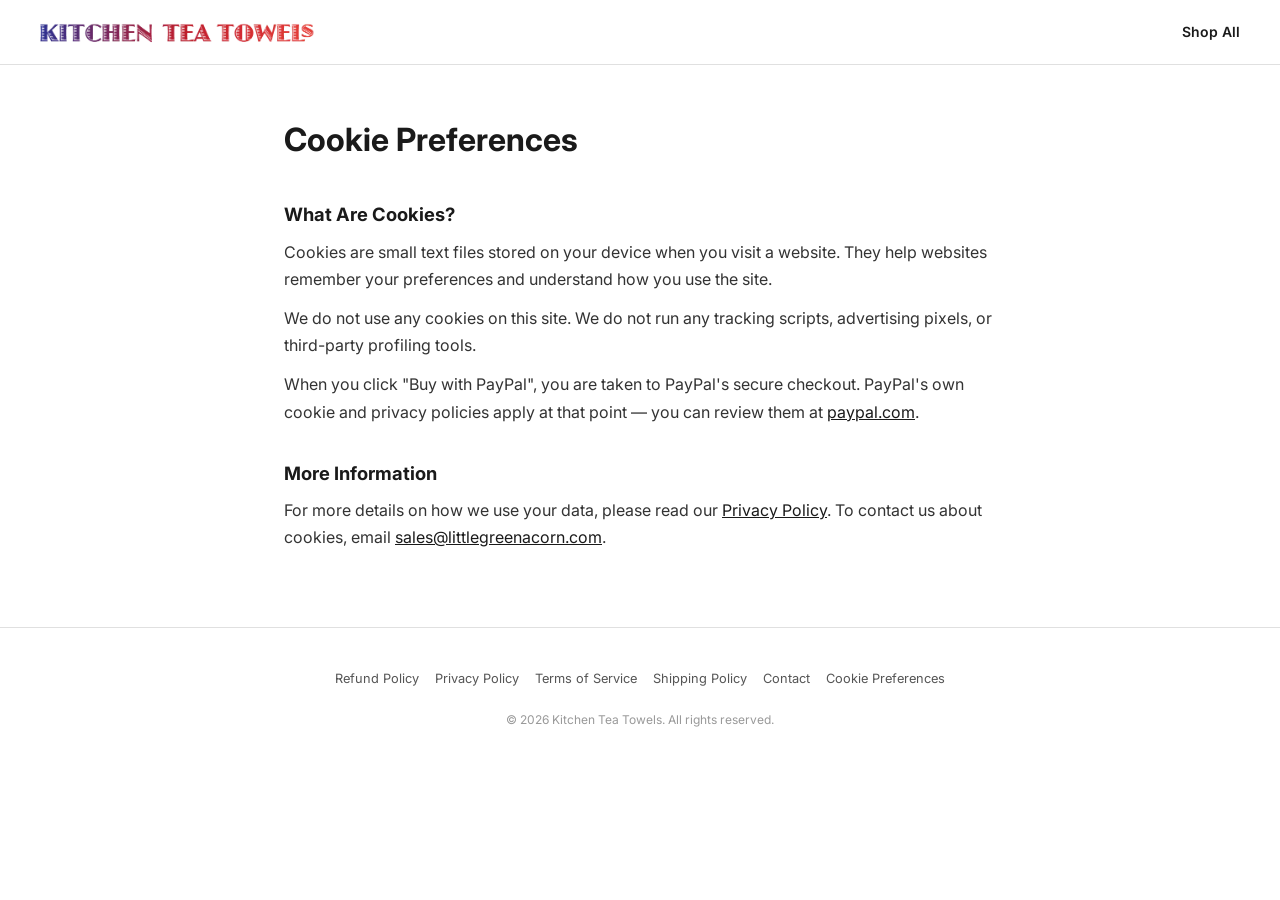
==== cookies.html @ 4b046562 "Initial commit — Kitchen Tea Towels static shop All HTML, JS, CSS, policy pages, admin panel, and pr" ====
<!DOCTYPE html>
<html lang="en">
<head>
  <meta charset="UTF-8" />
  <meta name="viewport" content="width=device-width, initial-scale=1.0" />
  <title>Cookie Preferences | Kitchen Tea Towels</title>
  <meta name="description" content="Manage your cookie preferences for Kitchen Tea Towels." />
  <meta name="robots" content="noindex" />
  <link rel="preconnect" href="https://fonts.googleapis.com" />
  <link href="https://fonts.googleapis.com/css2?family=Inter:wght@400;600;700&display=swap" rel="stylesheet" />
  <link rel="stylesheet" href="policy.css" />
</head>
<body>
<header>
  <div class="header-inner">
    <a class="logo" href="index.html"><img src="images/kitchen-tea-towels-logo.webp" alt="Kitchen Tea Towels" class="nav-logo" /></a>
    <a href="index.html#products" class="shop-link">Shop All</a>
  </div>
</header>

<main class="policy-page">
  <h1>Cookie Preferences</h1>

  <h2>What Are Cookies?</h2>
  <p>Cookies are small text files stored on your device when you visit a website. They help websites remember your preferences and understand how you use the site.</p>

  <p>We do not use any cookies on this site. We do not run any tracking scripts, advertising pixels, or third-party profiling tools.</p>
  <p>When you click "Buy with PayPal", you are taken to PayPal's secure checkout. PayPal's own cookie and privacy policies apply at that point — you can review them at <a href="https://www.paypal.com/uk/legalhub/privacy-full" target="_blank" rel="noopener">paypal.com</a>.</p>

  <h2>More Information</h2>
  <p>For more details on how we use your data, please read our <a href="privacy-policy.html">Privacy Policy</a>. To contact us about cookies, email <a href="mailto:sales@littlegreenacorn.com">sales@littlegreenacorn.com</a>.</p>
</main>

<footer>
  <div class="footer-inner">
    <div class="footer-links">
      <a href="refund-policy.html">Refund Policy</a>
      <a href="privacy-policy.html">Privacy Policy</a>
      <a href="terms-of-service.html">Terms of Service</a>
      <a href="shipping-policy.html">Shipping Policy</a>
      <a href="contact.html">Contact</a>
      <a href="cookies.html">Cookie Preferences</a>
    </div>
    <p class="footer-copy">&copy; 2026 Kitchen Tea Towels. All rights reserved.</p>
  </div>
</footer>

</body>
</html>
---- policy.css ----
*, *::before, *::after { box-sizing: border-box; margin: 0; padding: 0; }

:root {
  --yellow: #fce477;
  --gray-light: #f5f5f5;
  --gray-mid: #e0e0e0;
  --gray-text: #555;
  --text: #1a1a1a;
  --radius: 12px;
}

body {
  font-family: 'Inter', sans-serif;
  color: var(--text);
  background: #fff;
  line-height: 1.7;
}

/* HEADER */
header {
  position: sticky;
  top: 0;
  z-index: 100;
  background: #fff;
  border-bottom: 1px solid var(--gray-mid);
  padding: 0 24px;
}

.header-inner {
  max-width: 1200px;
  margin: 0 auto;
  height: 64px;
  display: flex;
  align-items: center;
  justify-content: space-between;
}

.logo { text-decoration: none; }

.nav-logo {
  height: 40px;
  width: auto;
  display: block;
}

.shop-link {
  font-size: 0.875rem;
  font-weight: 600;
  text-decoration: none;
  color: var(--text);
}

/* POLICY CONTENT */
.policy-page {
  max-width: 760px;
  margin: 0 auto;
  padding: 48px 24px 64px;
}

.policy-page h1 {
  font-size: 2rem;
  font-weight: 700;
  margin-bottom: 32px;
}

.policy-page h2 {
  font-size: 1.15rem;
  font-weight: 700;
  margin: 32px 0 8px;
}

.policy-page p {
  margin-bottom: 12px;
  color: #333;
}

.policy-page ul {
  margin: 8px 0 16px 24px;
  color: #333;
}

.policy-page ul li {
  margin-bottom: 6px;
}

.policy-page a {
  color: var(--text);
  text-decoration: underline;
}

.last-updated {
  color: var(--gray-text);
  font-size: 0.875rem;
  margin-bottom: 24px !important;
}

/* CONTACT PAGE */
.contact-block {
  background: var(--gray-light);
  border-radius: var(--radius);
  padding: 24px;
  margin: 24px 0 32px;
}

.contact-block h2 {
  margin-top: 16px;
  font-size: 1rem;
}

.contact-block h2:first-child { margin-top: 0; }

.contact-form {
  display: flex;
  flex-direction: column;
  gap: 12px;
  margin-top: 16px;
}

.contact-form label {
  font-weight: 600;
  font-size: 0.875rem;
}

.contact-form input,
.contact-form textarea {
  width: 100%;
  padding: 10px 12px;
  border: 1px solid var(--gray-mid);
  border-radius: 8px;
  font-family: inherit;
  font-size: 0.9rem;
  background: #fff;
}

.contact-form textarea { resize: vertical; }

.submit-btn {
  align-self: flex-start;
  background: var(--yellow);
  border: 2px solid #999999;
  border-radius: 8px;
  padding: 10px 24px;
  font-family: inherit;
  font-size: 0.875rem;
  font-weight: 700;
  cursor: pointer;
  transition: background 0.15s;
  margin-top: 8px;
}

.submit-btn:hover { background: #f5d230; }

/* COOKIE TOGGLES */
.cookie-row {
  display: flex;
  align-items: flex-start;
  justify-content: space-between;
  gap: 24px;
  padding: 20px 0;
  border-bottom: 1px solid var(--gray-mid);
}

.cookie-info { flex: 1; }
.cookie-info p { font-size: 0.875rem; color: var(--gray-text); margin-top: 4px; }

.cookie-badge {
  font-size: 0.75rem;
  font-weight: 600;
  padding: 4px 10px;
  border-radius: 999px;
  white-space: nowrap;
  flex-shrink: 0;
}

.always-on {
  background: var(--gray-mid);
  color: var(--gray-text);
  margin-top: 2px;
}

.toggle {
  position: relative;
  display: inline-block;
  width: 44px;
  height: 24px;
  flex-shrink: 0;
  margin-top: 2px;
}

.toggle input { display: none; }

.slider {
  position: absolute;
  inset: 0;
  background: var(--gray-mid);
  border-radius: 999px;
  cursor: pointer;
  transition: background 0.2s;
}

.slider::before {
  content: '';
  position: absolute;
  width: 18px;
  height: 18px;
  left: 3px;
  top: 3px;
  background: #fff;
  border-radius: 50%;
  transition: transform 0.2s;
}

.toggle input:checked + .slider { background: #1a1a1a; }
.toggle input:checked + .slider::before { transform: translateX(20px); }

/* FOOTER */
footer {
  border-top: 1px solid var(--gray-mid);
  padding: 40px 24px;
  text-align: center;
}

.footer-inner { max-width: 1200px; margin: 0 auto; }

.footer-links {
  display: flex;
  flex-wrap: wrap;
  justify-content: center;
  gap: 16px;
  margin-bottom: 20px;
}

.footer-links a {
  font-size: 0.8rem;
  color: var(--gray-text);
  text-decoration: none;
}

.footer-links a:hover { text-decoration: underline; }

.footer-copy { font-size: 0.75rem; color: #999; }
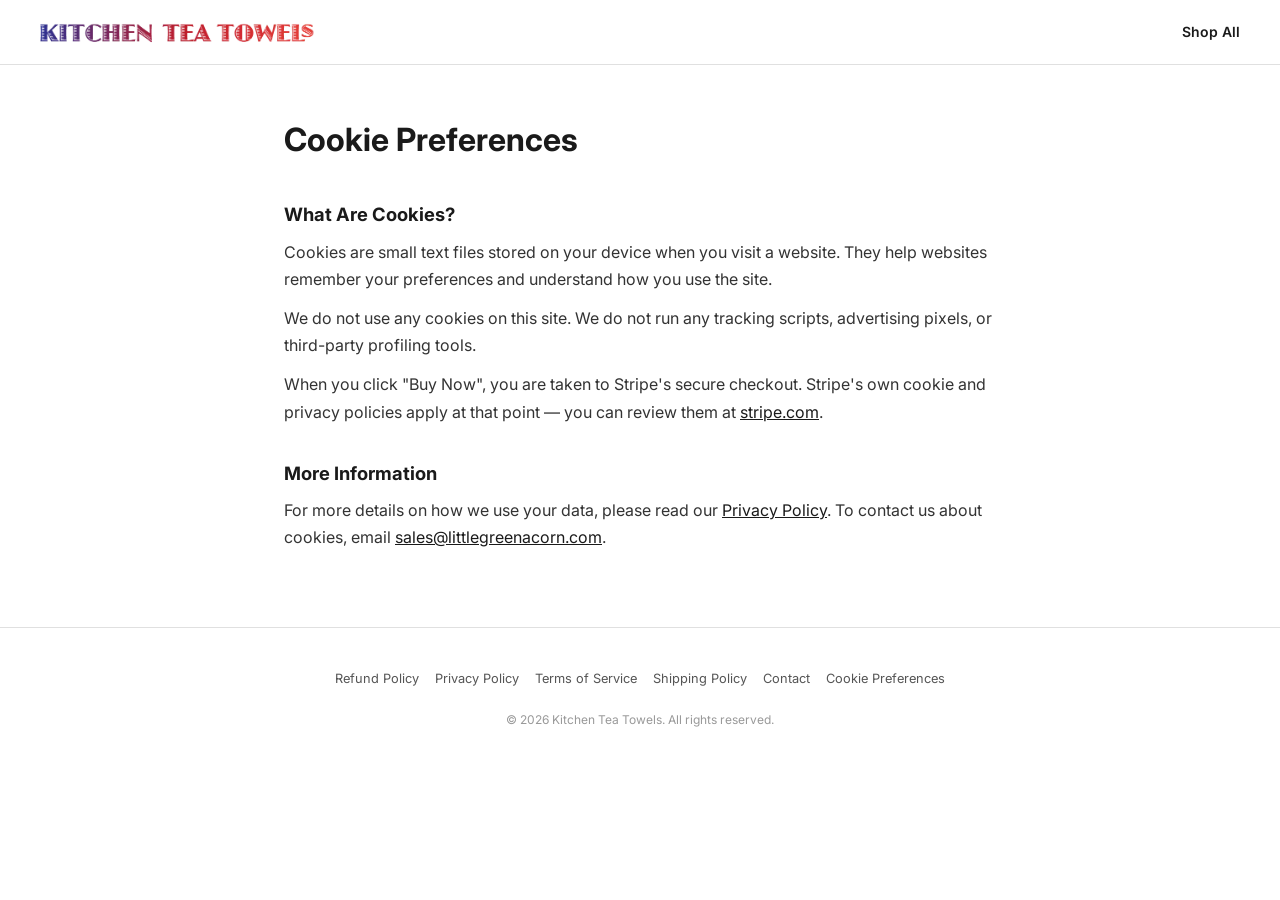
==== commit dfc2c09d: "Replace PayPal references with Stripe on cookie preferences page Co-Authored-By: Claude Sonnet 4.6 <" ====
--- a/cookies.html
+++ b/cookies.html
@@ -25,7 +25,7 @@
   <p>Cookies are small text files stored on your device when you visit a website. They help websites remember your preferences and understand how you use the site.</p>
 
   <p>We do not use any cookies on this site. We do not run any tracking scripts, advertising pixels, or third-party profiling tools.</p>
-  <p>When you click "Buy with PayPal", you are taken to PayPal's secure checkout. PayPal's own cookie and privacy policies apply at that point — you can review them at <a href="https://www.paypal.com/uk/legalhub/privacy-full" target="_blank" rel="noopener">paypal.com</a>.</p>
+  <p>When you click "Buy Now", you are taken to Stripe's secure checkout. Stripe's own cookie and privacy policies apply at that point — you can review them at <a href="https://stripe.com/gb/privacy" target="_blank" rel="noopener">stripe.com</a>.</p>
 
   <h2>More Information</h2>
   <p>For more details on how we use your data, please read our <a href="privacy-policy.html">Privacy Policy</a>. To contact us about cookies, email <a href="mailto:sales@littlegreenacorn.com">sales@littlegreenacorn.com</a>.</p>
